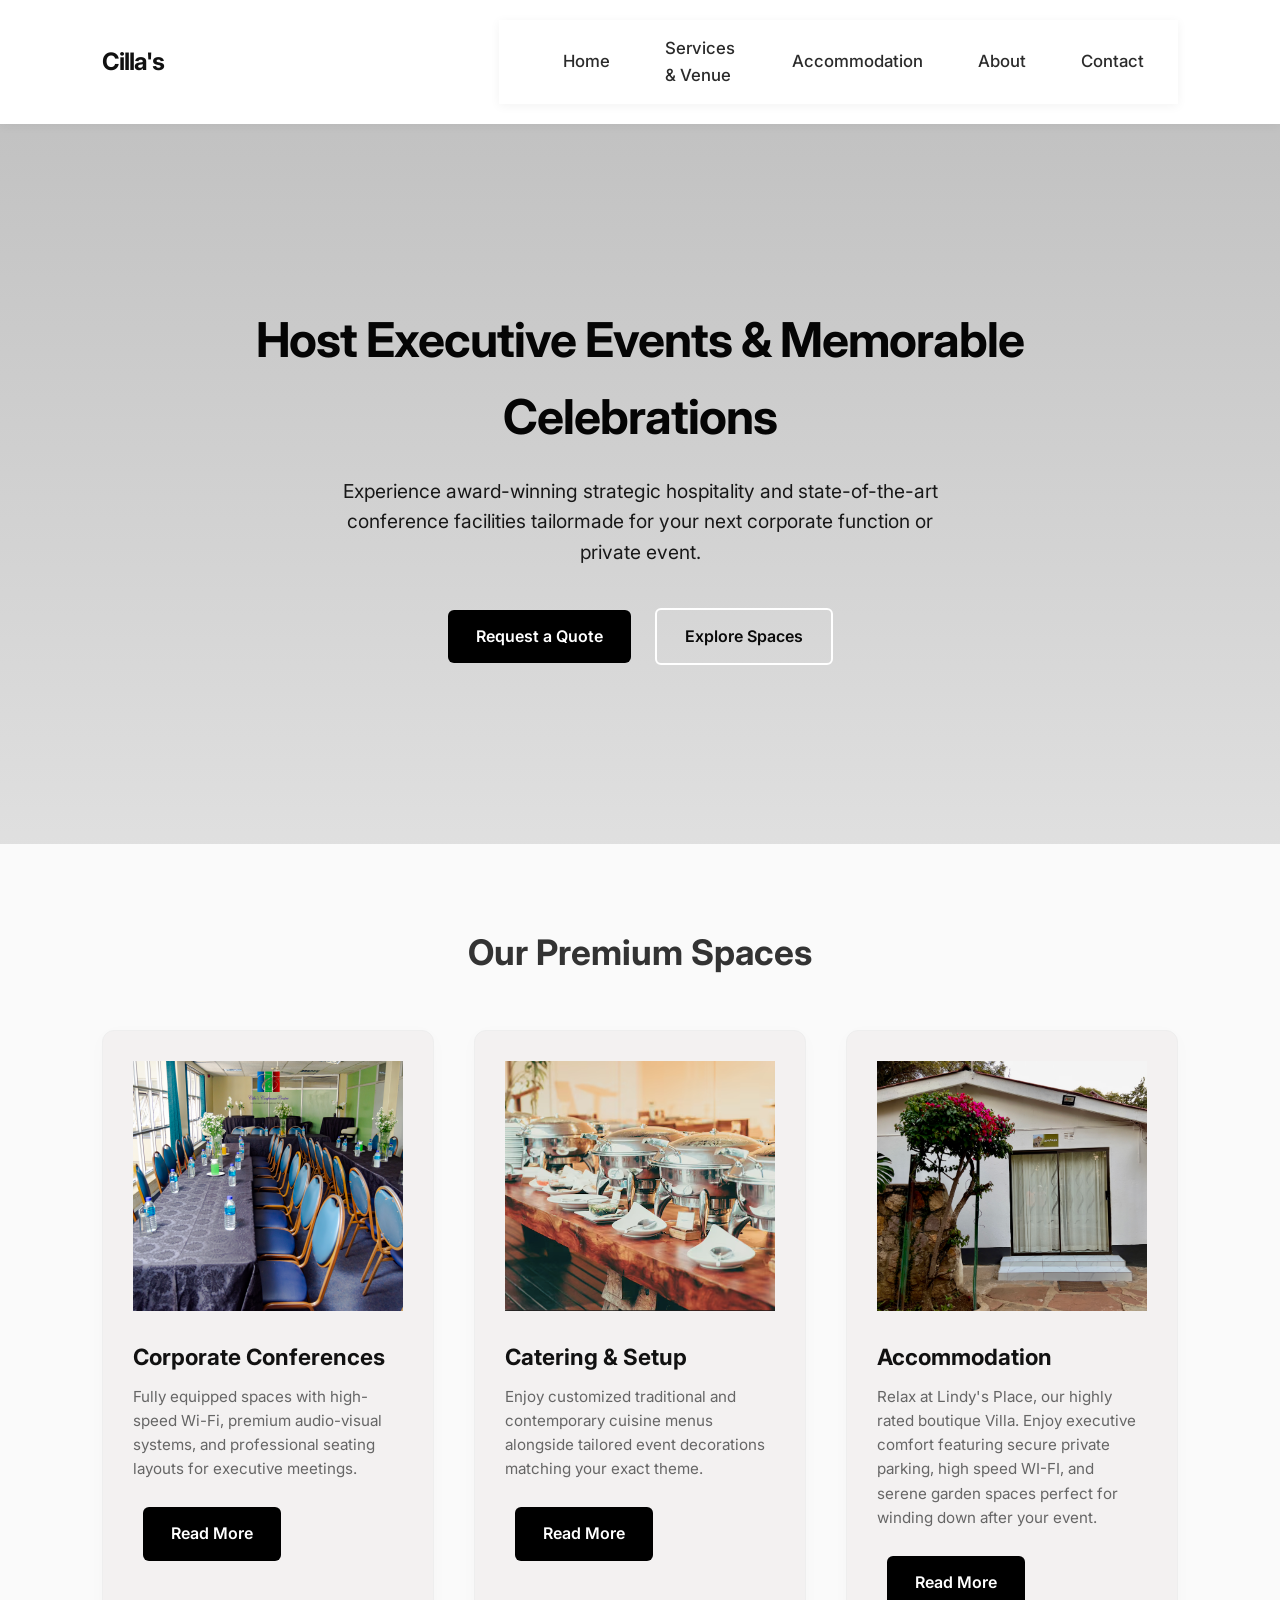
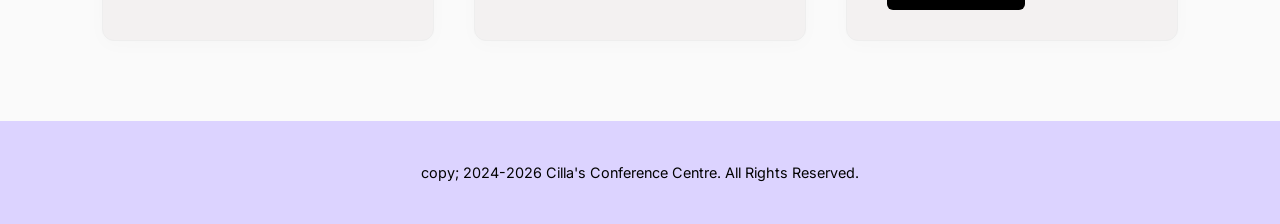
==== index.html @ 8ea03519 "First save of Cillas website" ====
<!DOCTYPE html>
<html lang="en">

<head>
    <meta charset="UTF-8">
    <meta name="viewport" content="width=device-width, initial-scale=1.0">
    <title>Cilla's Conference Centre | Premier Event Venue</title>
    <link rel="stylesheet" href="style.css">
    <link href="https://fonts.googleapis.com/css2?family=Inter:wght@300;400;600;700&display=swap" rel="stylesheet">
</head>

<body>

    <header>
        <div class="logo">
            <h2>Cilla's</h2>
        </div>
        <nav class="navbar">
            <div class="nav-container">

                <button class="nav-toggle" id="navToggle" aria-label="togglenavigation">
                    <i class="fa-solid fa-bars"></i>
                    Menu
                </button>

                <button class="nav-toggle" aria-label="toggle navigation" id="navToggle">
                    <i class="fa-solid fa-bars"></i>
                </button>

                <ul class="nav-links" id="navLinks">
                    <li><a href="index.html">Home</a></li>
                    <li><a href="Services.html">Services & Venue</a></li>
                    <li><a href="Lindysplace1.html">Accommodation</a></li>
                    <li><a href="About.html">About</a></li>
                    <li><a href="Contact us.html">Contact</a></li>
                </ul>

            </div>
        </nav>
    </header>

    <section id="home" class="hero">
        <div class="hero-content">
            <h1>Host Executive Events & Memorable Celebrations</h1>
            <p>Experience award-winning strategic hospitality and state-of-the-art conference facilities tailormade for
                your next corporate function or private event.</p>
            <div class="hero-buttons">
                <a href="Contact us.html" class="btn-primary">Request a Quote</a>
                <a href="Services.html" class="btn-secondary">Explore Spaces</a>
            </div>
        </div>
    </section>

    <section id="services" class="services-section">
        <h2>Our Premium Spaces</h2>
        <div class="services-grid">
            <div class="service-card">
                <img src="Images/conference-long-table.JPG" class="venue-image">
                <h3>Corporate Conferences</h3>
                <p>Fully equipped spaces with high-speed Wi-Fi, premium audio-visual systems, and professional seating
                    layouts for executive meetings.</p>
                <br>
                <a href="Services.html" class="btn-primary">Read More</a>
            </div>

            <div class="service-card">
                <img src="Images/catering.png" class="venue-image">
                <h3>Catering & Setup</h3>
                <p>Enjoy customized traditional and contemporary cuisine menus alongside tailored event decorations
                    matching your exact theme.</p>
                <br>
                <a href="Services.html" class="btn-primary">Read More</a>
            </div>
            <div class="service-card">
                <img src="Images/Air bnb Front building.png" class="venue-image">
                <h3>Accommodation</h3>
                <p>Relax at Lindy's Place, our highly rated boutique Villa. Enjoy executive comfort featuring secure
                    private parking,
                    high speed WI-FI, and serene garden spaces perfect for winding down after your event.</p>
                <br>
                <a href="Services.html" class="btn-primary">Read More</a>
            </div>
        </div>
    </section>

    <footer>
        <p>copy; 2024-2026 Cilla's Conference Centre. All Rights Reserved.</p>
    </footer>
    <script src="script.js" defer>
   
    </script>

</body>

</html>
---- style.css ----
/* Reset and Base Styles */
* {
    margin: 0;
    padding: 0;
    box-sizing: border-box;
}

body {
    font-family: 'Inter', sans-serif;
    color: #333;
    line-height: 1.6;
    background-color: #fafafa;
}

/* Navigation Header */
header {
    display: flex;
    justify-content: space-between;
    align-items: center;
    padding: 20px 8%;
    background-color: #ffffff;
    box-shadow: 0 2px 10px rgba(0,0,0,0.05);
    position: sticky;
    top: 0;
    z-index: 100;
}

header .logo h2 {
    font-weight: 700;
    color: #111;
    letter-spacing: -1px;
}

nav ul {
    display: flex;
    list-style: none;
    align-items: center;
}

nav ul li {
    margin-left: 30px;
}

nav ul li a {
    text-decoration: none;
    color: #555;
    font-weight: 500;
    transition: color 0.3s;
}

nav ul li a:hover {
    color: #000;
}

/* Navigation CTA Button */
.cta-btn-nav {
    background-color: #111;
    color: #fff !important;
    padding: 10px 20px;
    border-radius: 6px;
    font-weight: 600;
}


/* Hero Section */
.hero {
    height: 80vh;
    background: linear-gradient(rgba(109, 109, 109, 0.4), rgba(197, 197, 197, 0.5))  no-repeat center center/cover;
    display: flex;
    align-items: center;
    justify-content: center;
    text-align: center;
    color: #050505;
    padding: 0 20px;
}

.hero-content h1 {
    font-size: 3rem;
    font-weight: 700;
    margin-bottom: 20px;
    letter-spacing: -1px;
    max-width: 800px;
}

.hero-content p {
    font-size: 1.2rem;
    margin-bottom: 40px;
    max-width: 600px;
    margin-left: auto;
    margin-right: auto;
    opacity: 0.9;
}

/* Buttons */
.btn-primary, .btn-secondary {
    padding: 14px 28px;
    border-radius: 6px;
    text-decoration: none;
    font-weight: 600;
    margin: 0 10px;
    display: inline-block;
    transition: all 0.3s ease;
}

.btn-primary {
    background-color: #000000;
    color: #ffffff;
}

.btn-primary:hover {
    background-color: #6453a3;
}

.btn-secondary {
    border: 2px solid #ffffff;
    color: #0a0a0a;
}

.btn-secondary:hover {
    background-color: rgba(26, 136, 53, 0.384);
}



/* Services Section Grid */

/* conference centre images */
.venue-card-img{
    flex: 1;
    width: 50%;
    min-height: 100%;
    object-fit: cover;
    object-position: center;
}

/* Respnsive udjustment for mobile phones and small tables */
.venue-card-img {
    width: 75%;
    min-height: 200px;

}

.services-section {
    padding: 80px 8%;
    text-align: center;
}

.services-section h2 {
    font-size: 2.2rem;
    margin-bottom: 50px;
    font-weight: 700;
}

.services-grid {
    display: grid;
    grid-template-columns: repeat(auto-fit, minmax(300px, 1fr));
    gap: 40px;
}

.service-card {
    background: #f3f1f1;
    padding: 30px;
    border-radius: 12px;
    box-shadow: 0 4px 20px rgba(0,0,0,0.02);
    text-align: left;
    transition: transform 0.3s;
    border: 1px solid #eee;
}

.service-card:hover {
    transform: translateY(-8px);
}

.service-card h3 {
    font-size: 1.4rem;
    margin: 20px 0 10px 0;
    color: #111;
}

.service-card p {
    color: #666;
    font-size: 0.95rem;
}

.card-image.placeholder {
    height: 200px;
    background-color: #eaeaea;
    border-radius: 8px;
}




/* Footer */
footer {
    background-color: #dcd3ff;
    color: #020202;
    text-align: center;
    padding: 40px 20px;
    font-size: 0.9rem;
}

.footer-nav {
    align-items: center;

}









/* Services & Venues Page Specific Styles */

.page-title {
    background-color: #f1f3f5;
    text-align: center;
    padding: 60px 20px;
}

.page-title h1 {
    font-size: 2.5rem;
    color: #111;
    margin-bottom: 10px;
    font-weight: 700;
}

.page-title p {
    max-width: 700px;
    margin: 0 auto;
    color: #666;
    font-size: 1.1rem;
}

/* Detailed Venue Cards Layout */
.venue-showcase {
    padding: 60px 8%;
}

.container {
    max-width: 1200px;
    margin: 0 auto;
}

.venue-card-detailed {
    display: flex;
    background: #ffffff;
    border-radius: 12px;
    overflow: hidden;
    margin-bottom: 50px;
    border: 1px solid #eef0f2;
    box-shadow: 0 4px 15px rgba(0, 0, 0, 0.01);
}

/* This class flips the image and text alignment for visual rhythm */
.venue-card-detailed.reverse {
    flex-direction: row-reverse;
}

.venue-gallery-placeholder {
    flex: 1;
    min-height: 350px;
    background-color: #dfdfdf;
    display: flex;
    align-items: center;
    justify-content: center;
    color: #777;
    font-weight: 500;
    padding: 20px;
    text-align: center;
}

.venue-info {
    flex: 1;
    padding: 40px;
    display: flex;
    flex-direction: column;
    justify-content: center;
}

.venue-tag {
    display: inline-block;
    align-self: flex-start;
    background: #e9ecef;
    color: #495057;
    padding: 4px 12px;
    border-radius: 20px;
    font-size: 0.8rem;
    font-weight: 600;
    text-transform: uppercase;
    letter-spacing: 0.5px;
    margin-bottom: 15px;
}

.venue-info h2 {
    font-size: 1.8rem;
    color: #111;
    margin-bottom: 15px;
}

.venue-info p {
    color: #666;
    margin-bottom: 25px;
    font-size: 0.95rem;
}

/* Capacity Data Table Components */
.capacity-table {
    width: 100%;
    border-collapse: collapse;
    margin-bottom: 30px;
    text-align: left;
}

.capacity-table th, .capacity-table td {
    padding: 10px 12px;
    font-size: 0.9rem;
    border-bottom: 1px solid #eee;
}

.capacity-table th {
    background-color: #f8f9fa;
    color: #333;
    font-weight: 600;
}

.capacity-table td {
    color: #555;
}

/* Card Action Button */
.btn-card-action {
    display: inline-block;
    align-self: flex-start;
    background-color: #111;
    color: #fff;
    text-decoration: none;
    padding: 12px 24px;
    border-radius: 6px;
    font-weight: 600;
    font-size: 0.9rem;
    transition: background 0.3s;
}
.btn-card-action-catering {
    display: inline-block;
    align-self: flex-start;
    background-color: #14043b;
    color: #fff;
    text-decoration: none;
    padding: 12px 24px;
    border-radius: 6px;
    font-weight: 600;
    font-size: 0.9rem;
    transition: background 0.3s;
}

.btn-card-action-catering:hover {
    background-color: #000;
}

.btn-card-action:hover {
    background-color: #304bc4;
}

/* Active Nav Link Styling */
nav ul li a.active {
    color: #000;
    font-weight: 700;
}


/*Styling for real venue imags*/
.venue-image{
    flex: 1;
    min-height: 250px;
    width: 100%;
    object-fit: cover;
    object-position: center;
}
    @media (max-width: 768px) {
        .venue-image {
            width: 100%;
            min-height: 250px;
        }
    }

    /* ==========================================================================
   8. Catering Services Grid Styles
   ========================================================================== */

.catering-icon-box {
    margin-bottom: 20px;
    height: 6px;
    display: flex;
    align-items: center;
}

.catering-icon {
    width: 50px;
    height: 50px;
    object-fit: contain;
}

.catering-section {
    padding: 60px 8%;
    background-color: #f8f9fa; /* Soft background to separate sections */
}

.section-title {
    text-align: center;
    margin-bottom: 50px;
}

.section-title span {
    font-size: 0.8rem;
    text-transform: uppercase;
    font-weight: 700;
    color: #666;
    letter-spacing: 1px;
}

.section-title h2 {
    font-size: 2.2rem;
    color: #111;
    margin: 5px 0 15px 0;
    letter-spacing: -0.5px;
}

.section-title p {
    max-width: 600px;
    margin: 0 auto;
    color: #666;
}

.catering-grid {
    display: grid;
    grid-template-columns: repeat(auto-fit, minmax(280px, 1fr));
    gap: 30px;
}

.catering-card {
    background: #ffffff;
    padding: 40px 30px;
    border-radius: 12px;
    border: 1px solid #eee;
    box-shadow: 0 4px 15px rgba(0,0,0,0.01);
    transition: transform 0.3s ease;
}

.catering-card:hover {
    transform: translateY(-5px);
    box-shadow: 0 10px 25px rgba(0,0,0,0.04);
}

.catering-icon-box {
    font-size: 2.5rem;
    margin-bottom: 20px;
}

.catering-card h3 {
    font-size: 1.3rem;
    color: #111;
    margin-bottom: 12px;
}

.catering-card p {
    color: #666;
    font-size: 0.95rem;
    line-height: 1.6;
}

/* ==========================================================================
   9. Accommodation Section Layout (Lindy's Place)
   ========================================================================== */
.accommodation-section {
    padding: 100px 8%;
    background-color: #ffffff;
}

.accommodation-wrapper {
    display: flex;
    align-items: center;
    gap: 60px;
}

.accommodation-content {
    flex: 1;
}

.accommodation-content .section-subtitle {
    font-size: 0.8rem;
    font-weight: 700;
    text-transform: uppercase;
    color: #666;
    letter-spacing: 1px;
}

.accommodation-content h2 {
    font-size: 2.2rem;
    color: #111;
    margin: 10px 0 20px 0;
    letter-spacing: -0.5px;
}

.accommodation-content p {
    color: #555;
    margin-bottom: 20px;
}

.amenities-list {
    list-style: none;
    margin: 25px 0 35px 0;
}

.amenities-list li {
    font-size: 0.95rem;
    color: #444;
    margin-bottom: 10px;
    font-weight: 500;
}

.btn-primary-dark {
    display: inline-block;
    background-color: #111;
    color: #fff;
    text-decoration: none;
    padding: 14px 32px;
    border-radius: 6px;
    font-weight: 600;
    transition: background-color 0.2s ease;
}

.btn-primary-dark:hover {
    background-color: #333;
}

.accommodation-image-box {
    flex: 1;
    min-height: 450px;
    background-color: #dfdfdf;
    border-radius: 12px;
    display: flex;
    align-items: center;
    justify-content: center;
    color: #777;
    font-weight: 500;
    text-align: center;
    padding: 20px;
}

/* Responsive Overrides for Mobile Screens */
@media (max-width: 992px) {
    .accommodation-wrapper {
        flex-direction: column-reverse; /* Put image placeholder on top on tablet/mobile */
        gap: 40px;
    }
    
    .accommodation-image-box {
        width: 100%;
        min-height: 300px;
    }
}


/* ==========================================================================
   10. Director Profile Section Styles
   ========================================================================== */

/* Priscilla Mabhena profile image */
.director-profile-img {
    flex: 1;
    width: 50%;
    min-height: 400PX;
    object-fit: cover;
    object-position: centre top;
    border-radius: 12px;

}

.director-profile-img {
    width: 50%;
    min-height: 100px;

}

.director-profile {
    padding: 90px 8%;
    background-color: #ffffff;
}

.profile-wrapper {
    display: flex;
    align-items: center;
    gap: 60px;
}

.profile-image-box {
    flex: 1;
    min-height: 300px;
    background-color: #dfdfdf;
    border-radius: 12px;
    display: flex;
    align-items: center;
    justify-content: center;
    color: #777;
    font-weight: 500;
}

.profile-text {
    flex: 1.2;
}

.profile-subtitle {
    font-size: 0.8rem;
    font-weight: 700;
    text-transform: uppercase;
    color: #666;
    letter-spacing: 1px;
}

.profile-text h2 {
    font-size: 2.5rem;
    color: #111;
    margin: 5px 0 0px 0;
    letter-spacing: -0.5px;
}

.title-tag {
    font-size: 1.1rem;
    color: #888;
    font-weight: 600;
    margin-bottom: 25px;
}

.profile-text p {
    color: #555;
    margin-bottom: 20px;
    font-size: 1rem;
    line-height: 1.7;
}

.quote-box {
    margin-top: 30px;
    padding-left: 20px;
    border-left: 4px solid #111;
}

.quote-box blockquote {
    font-style: italic;
    font-size: 1.1rem;
    color: #333;
    font-weight: 500;
}

/* ==========================================================================
   11. Awards & Achievements Timeline Component
   ========================================================================== */
.awards-section {
    padding: 90px 8%;
    background-color: #f8f9fa;
    border-top: 1px solid #eee;
}

.awards-timeline {
    max-width: 800px;
    margin: 0 auto;
    display: flex;
    flex-direction: column;
    gap: 30px;
}

.award-item {
    display: flex;
    background: #ffffff;
    padding: 30px;
    border-radius: 12px;
    border: 1px solid #eef0f2;
    box-shadow: 0 4px 15px rgba(0,0,0,0.01);
    transition: transform 0.3s ease;
}

.award-item:hover {
    transform: translateX(5px);
    box-shadow: 0 6px 20px rgba(0,0,0,0.03);
}

.award-year {
    font-size: 1.6rem;
    font-weight: 700;
    color: #111;
    min-width: 100px;
    border-right: 2px solid #eee;
    margin-right: 30px;
    display: flex;
    align-items: center;
}

.award-details h3 {
    font-size: 1.3rem;
    color: #111;
    margin-bottom: 4px;
}

.award-issuer {
    font-size: 0.85rem;
    color: #888;
    font-weight: 700;
    text-transform: uppercase;
    letter-spacing: 0.5px;
    margin-bottom: 12px;
}

.award-details p {
    color: #666;
    font-size: 0.95rem;
    line-height: 1.6;
}

/* Responsive Design for Tablet & Mobile Layouts */
@media (max-width: 992px) {
    .profile-wrapper {
        flex-direction: column;
        gap: 40px;
    }
    
    .profile-image-box {
        width: 100%;
        min-height: 350px;
    }
    
    .award-item {
        flex-direction: column;
        gap: 15px;
    }
    
    .award-year {
        border-right: none;
        border-bottom: 2px solid #eee;
        padding-bottom: 5px;
        display: inline-block;
        min-width: auto;
    }
}


/* ==========================================================================
   12. Booking Page Split Layout & Form Fields
   ========================================================================== */
.booking-section {
    padding: 60px 8%;
    background-color: #f8f9fa;
    min-height: calc(100vh - 180px);
    display: flex;
    align-items: center;
}

.booking-container {
    max-width: 1100px;
    margin: 0 auto;
    display: flex;
    background: #ffffff;
    border-radius: 16px;
    overflow: hidden;
    box-shadow: 0 10px 30px rgba(0, 0, 0, 0.03);
    border: 1px solid #eee;
}

/* Sidebar Info Panel styling */
.booking-info-sidebar {
    flex: 1;
    background-color: #111;
    color: #fff;
    padding: 50px;
    display: flex;
    flex-direction: column;
    justify-content: space-between;
}

.booking-info-sidebar h2 {
    font-size: 2rem;
    font-weight: 700;
    letter-spacing: -0.5px;
    margin-bottom: 20px;
}

.booking-info-sidebar p {
    color: #ccc;
    font-size: 0.95rem;
    line-height: 1.6;
}

.contact-quick-details {
    margin: 40px 0;
}

.info-item {
    display: flex;
    align-items: center;
    gap: 15px;
    margin-bottom: 20px;
}

.info-item .icon {
    font-size: 1.3rem;
}

.info-item p {
    color: #fff;
    font-weight: 500;
}

.booking-note {
    background-color: #222;
    padding: 20px;
    border-radius: 8px;
    border-left: 3px solid #666;
}

.booking-note p {
    font-size: 0.85rem;
    color: #aaa;
}

/* Form Entry Box fields styling */
.booking-form-box {
    flex: 1.6;
    padding: 50px;
}

.form-row {
    display: flex;
    gap: 20px;
}

.form-group {
    flex: 1;
    display: flex;
    flex-direction: column;
    margin-bottom: 20px;
}

.form-group label {
    font-size: 0.85rem;
    font-weight: 600;
    color: #444;
    margin-bottom: 8px;
}

.form-group input,
.form-group select,
.form-group textarea {
    font-family: 'Inter', sans-serif;
    padding: 12px;
    border: 1px solid #ddd;
    border-radius: 6px;
    font-size: 0.95rem;
    color: #333;
    background-color: #fff;
    transition: all 0.2s ease;
}

/* Visual interaction focus highlights */
.form-group input:focus,
.form-group select:focus,
.form-group textarea:focus {
    outline: none;
    border-color: #111;
    box-shadow: 0 0 0 3px rgba(0,0,0,0.03);
}

.checkbox-group {
    display: flex;
    gap: 25px;
    margin-top: 5px;
}

.checkbox-label {
    display: flex;
    align-items: center;
    gap: 8px;
    font-size: 0.9rem;
    color: #555;
    cursor: pointer;
    font-weight: 500;
}

.checkbox-label input {
    cursor: pointer;
    accent-color: #111; /* Gives checkboxes a clean dark profile tone */
}

/* Submit Execution Button Control */
.btn-submit-booking {
    width: 100%;
    background-color: #111;
    color: #fff;
    border: none;
    padding: 15px;
    font-size: 1rem;
    font-weight: 600;
    border-radius: 6px;
    cursor: pointer;
    transition: background-color 0.2s ease;
    margin-top: 10px;
}

.btn-submit-booking:hover {
    background-color: #333;
}

/* Responsive Media Overrides for Form Grid */
@media (max-width: 992px) {
    .booking-container {
        flex-direction: column;
    }
    .booking-info-sidebar {
        padding: 40px;
    }
    .booking-form-box {
        padding: 40px;
    }
}

@media (max-width: 600px) {
    .form-row {
        flex-direction: column;
        gap: 0;
    }
    .checkbox-group {
        flex-direction: column;
        gap: 10px;
    }
}




/* ==========================================================================
   MOBILE RESPONSIVE NAVBAR STYLES
   ========================================================================== */
.navbar {
  background-color: #ffffff;
  box-shadow: 0 2px 10px rgba(0, 0, 0, 0.05);
  position: sticky;
  top: 0;
  z-index: 1000;
  padding: 15px 0;
}

.nav-container {
  display: flex;
  justify-content: space-between;
  align-items: center;
  width: 90%;
  max-width: 1200px;
  margin: 0 auto;
}

.nav-logo {
  display: flex;
  align-items: center;
  gap: 10px;
  text-decoration: none;
  color: #ffffff;
  font-weight: 700;
  font-size: 1.4rem;
}

/* Menu Links (Desktop Default) */
.nav-links {
  list-style: none;
  display: flex;
  gap: 25px;
  margin: 0;
  padding: 0;
  transition: max-height 0.3s ease-in-out;
}

.nav-links a {
  text-decoration: none;
  color: #2b2b2b;
  font-weight: 500;
  font-size: 1.05rem;
  transition: color 0.2s ease;
}

.nav-links a:hover {
  color: #4a7c59;
}

/* Toggle Button (Hidden on Desktop) */
.nav-toggle {
  display: none;
  background: none;
  border: none;
  color: #2d5a27;
  font-size: 1.6rem;
  cursor: pointer;
  padding: 5px;
}

/* ==========================================================================
   THE RESPONSIVE MEDIA QUERY (For Mobile Screens)
   ========================================================================== */
@media (max-width: 768px) {
  .nav-toggle {
    display: block; /* Show the hamburger icon on mobile */
  }

  .nav-links {
    display: none; /* Hide the links by default on small screens */
    flex-direction: column; /* Stack links vertically */
    width: 100%;
    position: absolute;
    top: 100%; /* Sits perfectly right beneath the navbar */
    left: 0;
    background-color: #ffffff;
    padding: 20px 0;
    box-shadow: 0 4px 10px rgba(0, 0, 0, 0.05);
    text-align: center;
    gap: 15px;
  }

  /* This active class will be triggered via JavaScript when clicked */
  .nav-links.active {
    display: flex;
  }
}
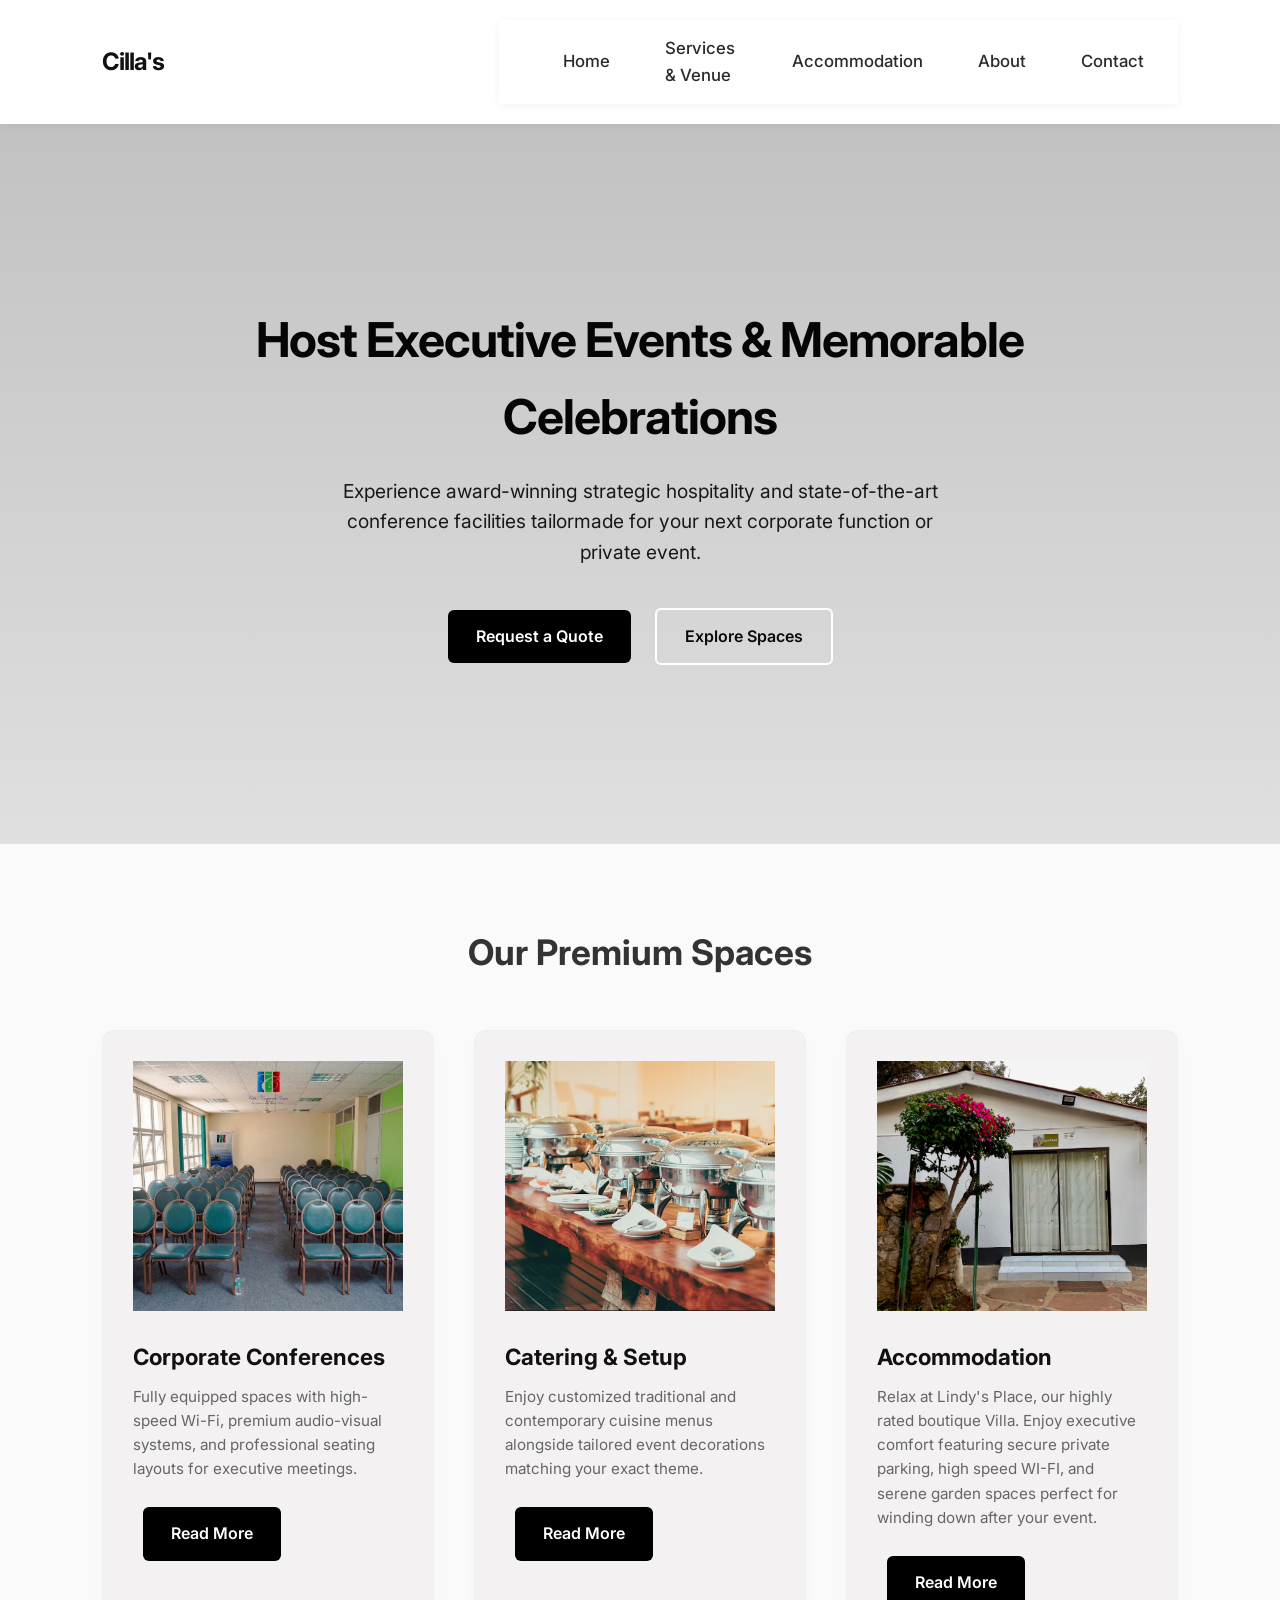
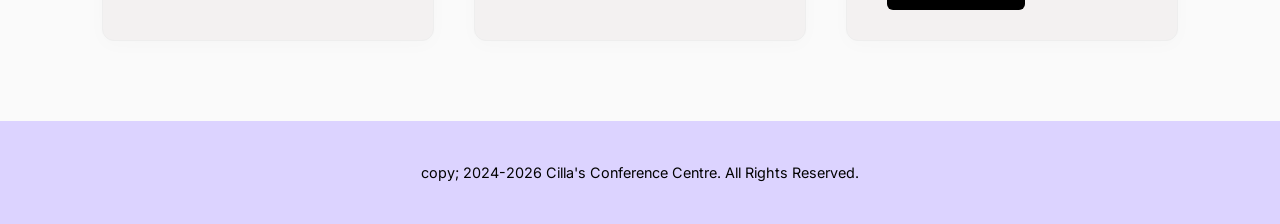
==== commit 1be8b366: "compressed all images to load faster" ====
--- a/index.html
+++ b/index.html
@@ -55,7 +55,7 @@
         <h2>Our Premium Spaces</h2>
         <div class="services-grid">
             <div class="service-card">
-                <img src="Images/conference-long-table.JPG" class="venue-image">
+                <img src="Images/Second-floor-cinema.jpg" class="venue-image">
                 <h3>Corporate Conferences</h3>
                 <p>Fully equipped spaces with high-speed Wi-Fi, premium audio-visual systems, and professional seating
                     layouts for executive meetings.</p>
@@ -72,7 +72,7 @@
                 <a href="Services.html" class="btn-primary">Read More</a>
             </div>
             <div class="service-card">
-                <img src="Images/Air bnb Front building.png" class="venue-image">
+                <img src="Images/Air bnb Front building.jpg" class="venue-image">
                 <h3>Accommodation</h3>
                 <p>Relax at Lindy's Place, our highly rated boutique Villa. Enjoy executive comfort featuring secure
                     private parking,
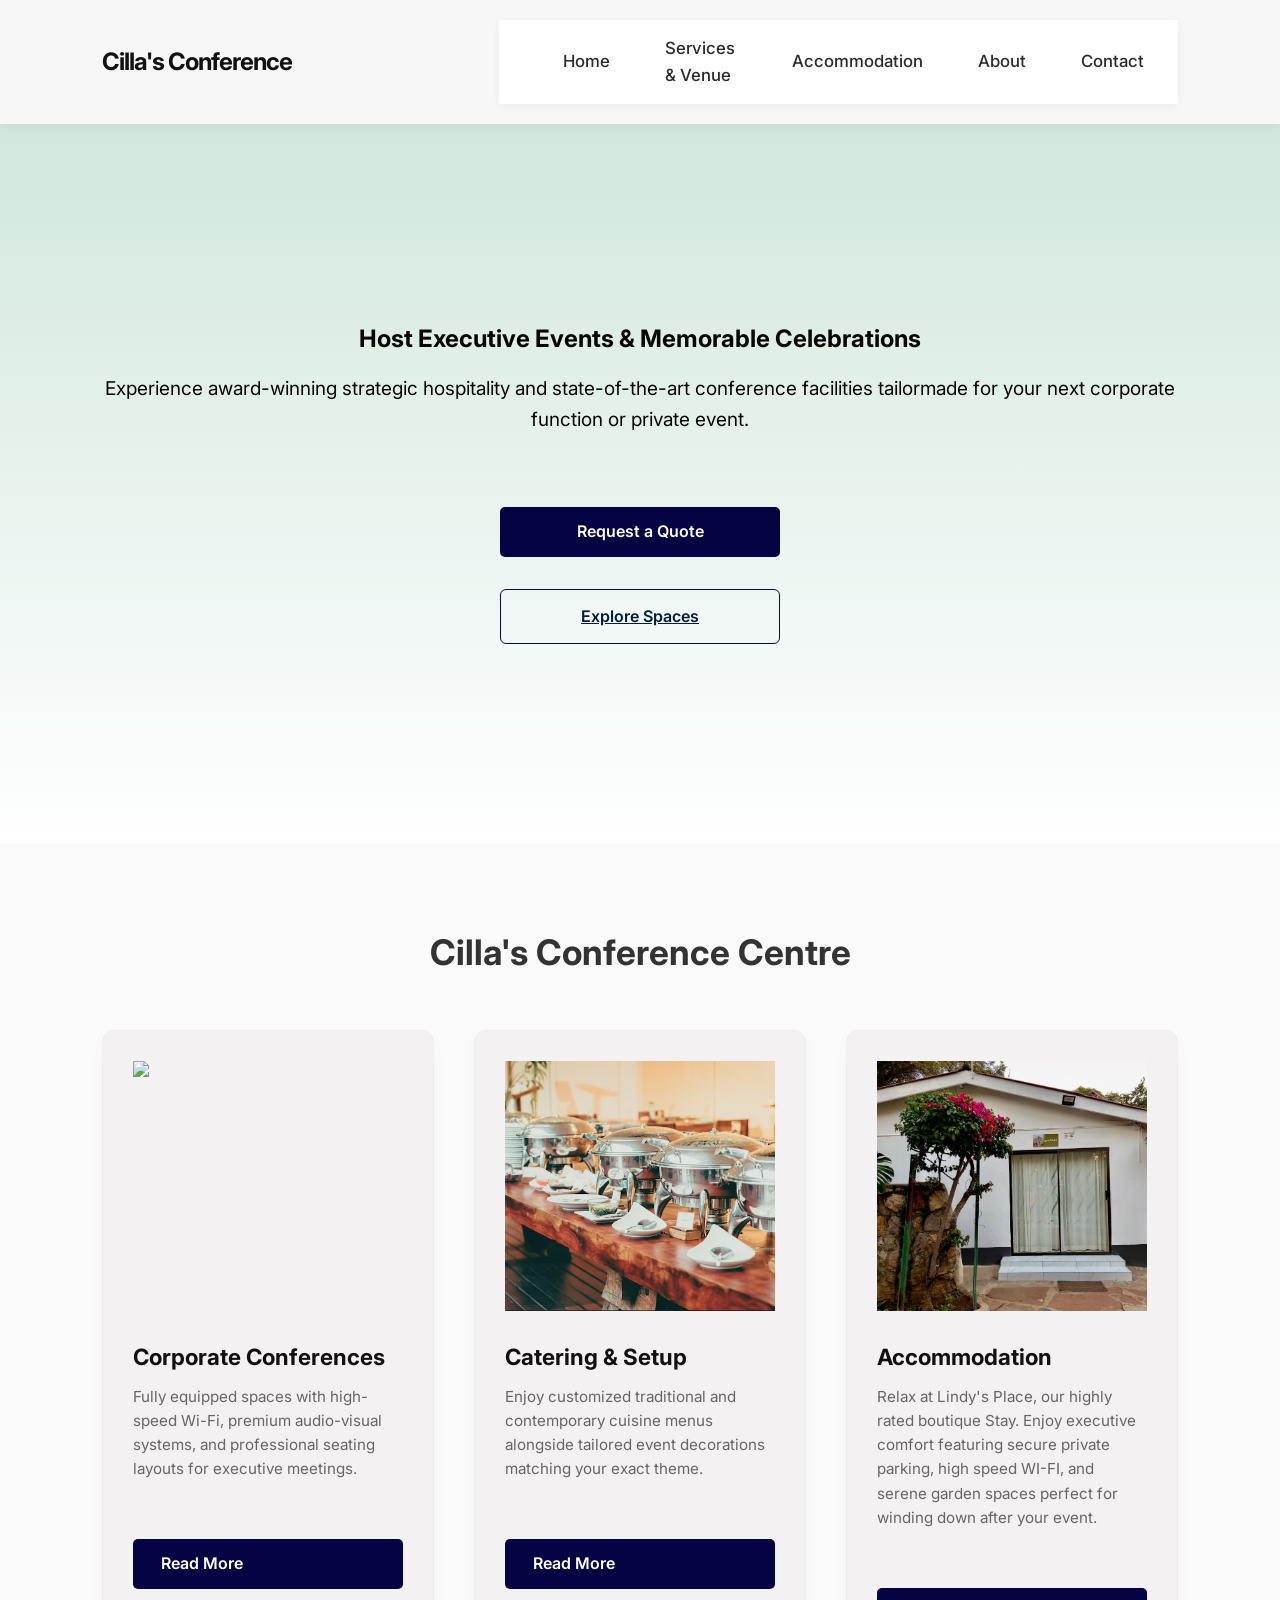
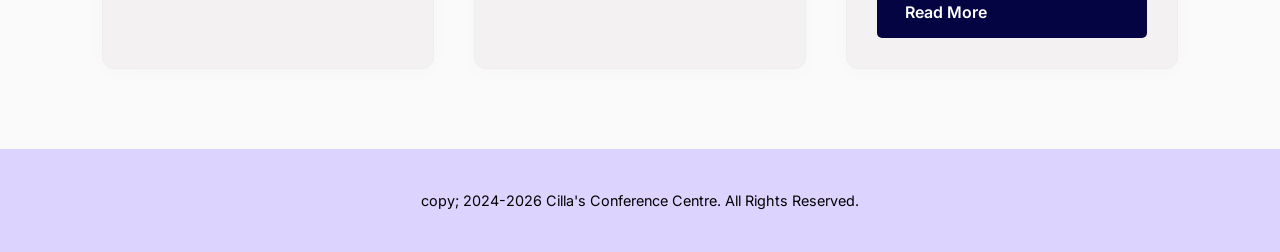
==== commit 5638e258: "added reviews updated" ====
--- a/index.html
+++ b/index.html
@@ -13,7 +13,7 @@
 
     <header>
         <div class="logo">
-            <h2>Cilla's</h2>
+            <h2>Cilla's Conference</h2>
         </div>
         <nav class="navbar">
             <div class="nav-container">
@@ -52,10 +52,10 @@
     </section>
 
     <section id="services" class="services-section">
-        <h2>Our Premium Spaces</h2>
+        <h2>Cilla's Conference Centre</h2>
         <div class="services-grid">
             <div class="service-card">
-                <img src="Images/Second-floor-cinema.jpg" class="venue-image">
+                <img src="Images/CLose-up-table copy.jpg" class="venue-image">
                 <h3>Corporate Conferences</h3>
                 <p>Fully equipped spaces with high-speed Wi-Fi, premium audio-visual systems, and professional seating
                     layouts for executive meetings.</p>
@@ -74,7 +74,7 @@
             <div class="service-card">
                 <img src="Images/Air bnb Front building.jpg" class="venue-image">
                 <h3>Accommodation</h3>
-                <p>Relax at Lindy's Place, our highly rated boutique Villa. Enjoy executive comfort featuring secure
+                <p>Relax at Lindy's Place, our highly rated boutique Stay. Enjoy executive comfort featuring secure
                     private parking,
                     high speed WI-FI, and serene garden spaces perfect for winding down after your event.</p>
                 <br>
--- a/style.css
+++ b/style.css
@@ -18,8 +18,8 @@
     justify-content: space-between;
     align-items: center;
     padding: 20px 8%;
-    background-color: #ffffff;
-    box-shadow: 0 2px 10px rgba(0,0,0,0.05);
+    background-color: #f7f7f7;
+    box-shadow: 0 2px 10px rgba(0, 0, 0, 0.05);
     position: sticky;
     top: 0;
     z-index: 100;
@@ -29,6 +29,7 @@
     font-weight: 700;
     color: #111;
     letter-spacing: -1px;
+
 }
 
 nav ul {
@@ -62,10 +63,10 @@
 }
 
 
-/* Hero Section */
+/* Hero Section home page*/
 .hero {
     height: 80vh;
-    background: linear-gradient(rgba(109, 109, 109, 0.4), rgba(197, 197, 197, 0.5))  no-repeat center center/cover;
+    background: linear-gradient(180deg, #d1e7dd 0%, #ffffff 100%);
     display: flex;
     align-items: center;
     justify-content: center;
@@ -75,49 +76,59 @@
 }
 
 .hero-content h1 {
-    font-size: 3rem;
-    font-weight: 700;
+    line-height: 1.3;
     margin-bottom: 20px;
-    letter-spacing: -1px;
-    max-width: 800px;
+    letter-spacing: -0.5;
 }
 
 .hero-content p {
-    font-size: 1.2rem;
-    margin-bottom: 40px;
-    max-width: 600px;
-    margin-left: auto;
-    margin-right: auto;
-    opacity: 0.9;
+  font-size: 19px;
+  line-height: 1.6;
+  max-width: 90%;
+  margin: 0 auto 40px auto;
+
 }
 
 /* Buttons */
-.btn-primary, .btn-secondary {
-    padding: 14px 28px;
+.btn-primary,
+.btn-secondary {
+    margin: 32px auto 0 auto;
+    display: flex;
+    flex-direction: column;
+    gap: 16px;
+    width: 100%;
+    max-width: 280px;
+}
+
+/* request a quote button */
+.btn-primary {
+  background-color:  #0c2340;
+  color: #FFFFFF;
+  padding: 14px;
+  border: none;
+  border-radius: 6px;
+  font-weight: 600;
+  font-size: 16px;
+  transition: background 0.3s ease;
+}
+
+.btn-primary:hover {
+    background-color: #432b97;
+}
+
+.btn-secondary {
+    background-color: transparent;
+    color: #041c3a;
+    padding: 14px 24px;
+    border: 1.5px solid #070d46;
     border-radius: 6px;
-    text-decoration: none;
     font-weight: 600;
-    margin: 0 10px;
-    display: inline-block;
-    transition: all 0.3s ease;
-}
-
-.btn-primary {
-    background-color: #000000;
-    color: #ffffff;
-}
-
-.btn-primary:hover {
-    background-color: #6453a3;
-}
-
-.btn-secondary {
-    border: 2px solid #ffffff;
-    color: #0a0a0a;
+    font-size: 16px;
+
 }
 
 .btn-secondary:hover {
-    background-color: rgba(26, 136, 53, 0.384);
+    background-color: rgba(85, 155, 102, 0.692);
 }
 
 
@@ -125,12 +136,14 @@
 /* Services Section Grid */
 
 /* conference centre images */
-.venue-card-img{
-    flex: 1;
-    width: 50%;
-    min-height: 100%;
-    object-fit: cover;
-    object-position: center;
+.venue-card-img {
+    display: block;
+    width: 80%;
+    max-width: 400px;
+    height: auto;
+    margin: 20px auto;
+
+
 }
 
 /* Respnsive udjustment for mobile phones and small tables */
@@ -161,7 +174,7 @@
     background: #f3f1f1;
     padding: 30px;
     border-radius: 12px;
-    box-shadow: 0 4px 20px rgba(0,0,0,0.02);
+    box-shadow: 0 4px 20px rgba(0, 0, 0, 0.02);
     text-align: left;
     transition: transform 0.3s;
     border: 1px solid #eee;
@@ -208,11 +221,6 @@
 
 
 
-
-
-
-
-
 /* Services & Venues Page Specific Styles */
 
 .page-title {
@@ -222,10 +230,10 @@
 }
 
 .page-title h1 {
-    font-size: 2.5rem;
-    color: #111;
-    margin-bottom: 10px;
-    font-weight: 700;
+    line-height: 1.3;
+    margin-bottom: 20px;
+    letter-spacing: -0.5;
+
 }
 
 .page-title p {
@@ -242,6 +250,7 @@
 
 .container {
     max-width: 1200px;
+    max-height: fit-content;
     margin: 0 auto;
 }
 
@@ -315,7 +324,8 @@
     text-align: left;
 }
 
-.capacity-table th, .capacity-table td {
+.capacity-table th,
+.capacity-table td {
     padding: 10px 12px;
     font-size: 0.9rem;
     border-bottom: 1px solid #eee;
@@ -344,6 +354,7 @@
     font-size: 0.9rem;
     transition: background 0.3s;
 }
+
 .btn-card-action-catering {
     display: inline-block;
     align-self: flex-start;
@@ -373,21 +384,22 @@
 
 
 /*Styling for real venue imags*/
-.venue-image{
+.venue-image {
     flex: 1;
     min-height: 250px;
     width: 100%;
     object-fit: cover;
     object-position: center;
 }
-    @media (max-width: 768px) {
-        .venue-image {
-            width: 100%;
-            min-height: 250px;
-        }
-    }
-
-    /* ==========================================================================
+
+@media (max-width: 768px) {
+    .venue-image {
+        width: 100%;
+        min-height: 250px;
+    }
+}
+
+/* ==========================================================================
    8. Catering Services Grid Styles
    ========================================================================== */
 
@@ -406,7 +418,8 @@
 
 .catering-section {
     padding: 60px 8%;
-    background-color: #f8f9fa; /* Soft background to separate sections */
+    background-color: #f8f9fa;
+    /* Soft background to separate sections */
 }
 
 .section-title {
@@ -446,13 +459,13 @@
     padding: 40px 30px;
     border-radius: 12px;
     border: 1px solid #eee;
-    box-shadow: 0 4px 15px rgba(0,0,0,0.01);
+    box-shadow: 0 4px 15px rgba(0, 0, 0, 0.01);
     transition: transform 0.3s ease;
 }
 
 .catering-card:hover {
     transform: translateY(-5px);
-    box-shadow: 0 10px 25px rgba(0,0,0,0.04);
+    box-shadow: 0 10px 25px rgba(0, 0, 0, 0.04);
 }
 
 .catering-icon-box {
@@ -538,6 +551,10 @@
 }
 
 .accommodation-image-box {
+    background-image: url('Images/Air bnb Front building.jpg');
+    background-size: cover;
+    background-position: center;
+    background-repeat: no-repeat;
     flex: 1;
     min-height: 450px;
     background-color: #dfdfdf;
@@ -554,10 +571,11 @@
 /* Responsive Overrides for Mobile Screens */
 @media (max-width: 992px) {
     .accommodation-wrapper {
-        flex-direction: column-reverse; /* Put image placeholder on top on tablet/mobile */
+        flex-direction: column-reverse;
+        /* Put image placeholder on top on tablet/mobile */
         gap: 40px;
     }
-    
+
     .accommodation-image-box {
         width: 100%;
         min-height: 300px;
@@ -571,12 +589,9 @@
 
 /* Priscilla Mabhena profile image */
 .director-profile-img {
-    flex: 1;
-    width: 50%;
-    min-height: 400PX;
-    object-fit: cover;
-    object-position: centre top;
-    border-radius: 12px;
+    margin-top: 20px;
+    border-radius: 8px;
+
 
 }
 
@@ -678,13 +693,13 @@
     padding: 30px;
     border-radius: 12px;
     border: 1px solid #eef0f2;
-    box-shadow: 0 4px 15px rgba(0,0,0,0.01);
+    box-shadow: 0 4px 15px rgba(0, 0, 0, 0.01);
     transition: transform 0.3s ease;
 }
 
 .award-item:hover {
     transform: translateX(5px);
-    box-shadow: 0 6px 20px rgba(0,0,0,0.03);
+    box-shadow: 0 6px 20px rgba(0, 0, 0, 0.03);
 }
 
 .award-year {
@@ -725,17 +740,17 @@
         flex-direction: column;
         gap: 40px;
     }
-    
+
     .profile-image-box {
         width: 100%;
         min-height: 350px;
     }
-    
+
     .award-item {
         flex-direction: column;
         gap: 15px;
     }
-    
+
     .award-year {
         border-right: none;
         border-bottom: 2px solid #eee;
@@ -868,7 +883,7 @@
 .form-group textarea:focus {
     outline: none;
     border-color: #111;
-    box-shadow: 0 0 0 3px rgba(0,0,0,0.03);
+    box-shadow: 0 0 0 3px rgba(0, 0, 0, 0.03);
 }
 
 .checkbox-group {
@@ -889,7 +904,8 @@
 
 .checkbox-label input {
     cursor: pointer;
-    accent-color: #111; /* Gives checkboxes a clean dark profile tone */
+    accent-color: #111;
+    /* Gives checkboxes a clean dark profile tone */
 }
 
 /* Submit Execution Button Control */
@@ -916,9 +932,11 @@
     .booking-container {
         flex-direction: column;
     }
+
     .booking-info-sidebar {
         padding: 40px;
     }
+
     .booking-form-box {
         padding: 40px;
     }
@@ -929,6 +947,7 @@
         flex-direction: column;
         gap: 0;
     }
+
     .checkbox-group {
         flex-direction: column;
         gap: 10px;
@@ -942,92 +961,387 @@
    MOBILE RESPONSIVE NAVBAR STYLES
    ========================================================================== */
 .navbar {
-  background-color: #ffffff;
-  box-shadow: 0 2px 10px rgba(0, 0, 0, 0.05);
-  position: sticky;
-  top: 0;
-  z-index: 1000;
-  padding: 15px 0;
+    background-color: #ffffff;
+    box-shadow: 0 2px 10px rgba(0, 0, 0, 0.05);
+    position: sticky;
+    top: 0;
+    z-index: 1000;
+    padding: 15px 0;
 }
 
 .nav-container {
-  display: flex;
-  justify-content: space-between;
-  align-items: center;
-  width: 90%;
-  max-width: 1200px;
-  margin: 0 auto;
+    display: flex;
+    justify-content: space-between;
+    align-items: center;
+    width: 90%;
+    max-width: 1200px;
+    margin: 0 auto;
 }
 
 .nav-logo {
-  display: flex;
-  align-items: center;
-  gap: 10px;
-  text-decoration: none;
-  color: #ffffff;
-  font-weight: 700;
-  font-size: 1.4rem;
+    display: flex;
+    align-items: center;
+    gap: 10px;
+    text-decoration: none;
+    color: #ffffff;
+    font-weight: 700;
+    font-size: 1.4rem;
 }
 
 /* Menu Links (Desktop Default) */
 .nav-links {
-  list-style: none;
-  display: flex;
-  gap: 25px;
-  margin: 0;
-  padding: 0;
-  transition: max-height 0.3s ease-in-out;
+    list-style: none;
+    display: flex;
+    gap: 25px;
+    margin: 0;
+    padding: 0;
+    transition: max-height 0.3s ease-in-out;
 }
 
 .nav-links a {
-  text-decoration: none;
-  color: #2b2b2b;
-  font-weight: 500;
-  font-size: 1.05rem;
-  transition: color 0.2s ease;
+    text-decoration: none;
+    color: #2b2b2b;
+    font-weight: 500;
+    font-size: 1.05rem;
+    transition: color 0.2s ease;
 }
 
 .nav-links a:hover {
-  color: #4a7c59;
+    color: #4a7c59;
 }
 
 /* Toggle Button (Hidden on Desktop) */
 .nav-toggle {
-  display: none;
-  background: none;
-  border: none;
-  color: #2d5a27;
-  font-size: 1.6rem;
-  cursor: pointer;
-  padding: 5px;
+    display: none;
+    background: none;
+    border: none;
+    color: #2d5a27;
+    font-size: 1.6rem;
+    cursor: pointer;
+    padding: 5px;
 }
 
 /* ==========================================================================
    THE RESPONSIVE MEDIA QUERY (For Mobile Screens)
    ========================================================================== */
 @media (max-width: 768px) {
-  .nav-toggle {
-    display: block; /* Show the hamburger icon on mobile */
-  }
-
-  .nav-links {
-    display: none; /* Hide the links by default on small screens */
-    flex-direction: column; /* Stack links vertically */
+    .nav-toggle {
+        display: block;
+        /* Show the hamburger icon on mobile */
+    }
+
+    .nav-links {
+        display: none;
+        /* Hide the links by default on small screens */
+        flex-direction: column;
+        /* Stack links vertically */
+        width: 100%;
+        position: absolute;
+        top: 100%;
+        /* Sits perfectly right beneath the navbar */
+        background-color: #dddcdcad;
+        padding: 20px 20px;
+        box-shadow: 0 4px 10px rgba(0, 0, 0, 0.05);
+        text-align: left;
+        color: #333333;
+        font-size: 16px;
+        font-weight: 500;
+        text-decoration: none;
+        gap: 15px;
+    }
+
+    /* This active class will be triggered via JavaScript when clicked */
+    .nav-links.active {
+        display: flex;
+    }
+}
+
+
+/* ==========================================================================
+   PHILANTHROPY & COMMUNITY SECTION STYLES
+   ========================================================================== */
+.philanthropy-section {
+    border-top: 1px solid #eef2ed;
+}
+
+.section-subtitle {
+    text-align: center;
+    max-width: 700px;
+    margin: 0 auto 40px auto;
+    color: #666;
+    font-size: 1.05rem;
+    line-height: 1.6;
+}
+
+/* 3-Column Grid for Philanthropy Cards */
+.philanthropy-grid {
+    display: grid;
+    grid-template-columns: repeat(auto-fit, minmax(280px, 1fr));
+    gap: 25px;
+    margin-top: 20px;
+}
+
+/* Individual Card Styling */
+.philanthropy-card {
+    background: #ffffff;
+    padding: 35px 25px;
+    border-radius: 8px;
+    text-align: center;
+    box-shadow: 0 4px 15px rgba(0, 0, 0, 0.02);
+    border: 1px solid #eef2ed;
+    transition: all 0.3s ease-in-out;
+}
+
+/* Subtle border color accent on hover */
+.philanthropy-card:hover {
+    transform: translateY(-4px);
+    box-shadow: 0 8px 25px rgba(45, 90, 39, 0.06);
+    border-color: #2d5a27;
+    /* Matches your rich venue green */
+}
+
+/* Icon Design */
+.philo-icon {
+    width: 60px;
+    height: 60px;
+    background-color: #e8ede7;
+    /* Soft green tint */
+    color: #2d5a27;
+    display: flex;
+    align-items: center;
+    justify-content: center;
+    border-radius: 50%;
+    margin: 0 auto 20px auto;
+    font-size: 1.5rem;
+    transition: all 0.3s ease;
+}
+
+.philanthropy-card:hover .philo-icon {
+    background-color: #2d5a27;
+    color: #ffffff;
+}
+
+.philanthropy-card h3 {
+    font-size: 1.25rem;
+    color: #333;
+    margin-bottom: 12px;
+    font-weight: 600;
+}
+
+.philanthropy-card p {
+    color: #666;
+    font-size: 0.95rem;
+    line-height: 1.6;
+    margin: 0;
+}
+
+/* Responsive adjust for phones */
+@media (max-width: 768px) {
+    .philanthropy-grid {
+        grid-template-columns: 1fr;
+        /* Stacks cards perfectly vertically */
+    }
+
+    .philanthropy-card {
+        padding: 25px 20px;
+    }
+}
+
+
+
+/* Lightbox Background Overlay */
+.lightbox-modal {
+    display: none;
+    position: fixed;
+    z-index: 1000;
+    left: 0;
+    top: 0;
     width: 100%;
+    height: 100%;
+    background-color: rgba(0, 0, 0, 0.85);
+    backdrop-filter: blur(5px);
+    justify-content: center;
+    align-items: center;
+}
+
+/* The Image Itself */
+.lightbox-content {
+    max-width: 80%;
+    max-height: 80vh;
+    border-radius: 4px;
+    box-shadow: 0px 4px 20px rgba(0, 0, 0, 0.5);
+}
+
+/* Close Button */
+.lightbox-close {
     position: absolute;
-    top: 100%; /* Sits perfectly right beneath the navbar */
-    left: 0;
-    background-color: #ffffff;
-    padding: 20px 0;
-    box-shadow: 0 4px 10px rgba(0, 0, 0, 0.05);
+    top: 30px;
+    right: 40px;
+    color: #fff;
+    font-size: 40px;
+    cursor: pointer;
+}
+
+
+/* Custom Typography & Resets (adjust to fit your current site theme) */
+.philanthropy-section {
+    padding: 60px 20px;
+    background-color: #fcfcfc;
+    font-family: 'Segoe UI', Tahoma, Geneva, Verdana, sans-serif;
+    color: #333333;
+}
+
+.philanthropy-section .container {
+    max-width: 1200px;
+    margin: 0 auto;
+}
+
+/* Header styling */
+.section-header {
     text-align: center;
+    max-width: 800px;
+    margin: 0 auto 40px auto;
+}
+
+.section-header h2 {
+    font-size: 2.2rem;
+    color: #0d47a1;
+    /* Classic Corporate Blue - tweak to match logo */
+    margin-bottom: 15px;
+}
+
+.section-header p {
+    font-size: 1.1rem;
+    line-height: 1.6;
+    color: #555555;
+}
+
+.section-divider {
+    border: 0;
+    height: 1px;
+    background: #e0e0e0;
+    margin: 40px 0;
+}
+
+/* Initiative Layout Styles */
+.initiative-block {
+    display: flex;
+    flex-direction: column;
+    gap: 30px;
+    margin-bottom: 40px;
+}
+
+.initiative-content h3 {
+    font-size: 1.6rem;
+    color: #1565c0;
+    margin-bottom: 15px;
+}
+
+.initiative-content p {
+    font-size: 1.05rem;
+    line-height: 1.6;
+    margin-bottom: 20px;
+}
+
+.initiative-list {
+    list-style-type: none;
+    padding-left: 0;
+}
+
+.initiative-list li {
+    position: relative;
+    padding-left: 25px;
+    margin-bottom: 15px;
+    line-height: 1.5;
+    font-size: 1rem;
+}
+
+/* Custom bullet indicator */
+.initiative-list li::before {
+    content: "•";
+    position: absolute;
+    left: 5px;
+    top: -2px;
+    color: #1565c0;
+    font-size: 1.5rem;
+}
+
+/* Image Galleries layout */
+.image-gallery {
+    display: grid;
+    grid-template-columns: repeat(auto-fit, minmax(220px, 1fr));
     gap: 15px;
-  }
-
-  /* This active class will be triggered via JavaScript when clicked */
-  .nav-links.active {
-    display: flex;
-  }
-}
-
-
+    align-items: center;
+}
+
+.gallery-item img {
+    width: 100%;
+    height: auto;
+    border-radius: 8px;
+    box-shadow: 0 4px 8px rgba(0, 0, 0, 0.08);
+    object-fit: cover;
+    transition: transform 0.3s ease;
+}
+
+.gallery-item img:hover {
+    transform: translateY(-5px);
+}
+
+/* Call to Action Banner */
+.cta-box {
+    background: linear-gradient(135deg, #0d47a1, #1976d2);
+    color: #ffffff;
+    padding: 35px;
+    border-radius: 10px;
+    text-align: center;
+    margin-top: 50px;
+    box-shadow: 0 6px 12px rgba(13, 71, 161, 0.15);
+}
+
+.cta-box h3 {
+    font-size: 1.5rem;
+    margin-bottom: 10px;
+}
+
+.cta-box p {
+    margin-bottom: 20px;
+    font-size: 1.05rem;
+    opacity: 0.9;
+}
+
+.btn-primary {
+    display: inline-block;
+    background-color: #050442;
+    color: #ffffff;
+    text-decoration: none;
+    padding: 12px 28px;
+    font-weight: 600;
+    border-radius: 5px;
+    transition: background-color 0.2s, color 0.2s;
+}
+
+.btn-primary:hover {
+    background-color: #f0f0f0;
+    color: #66748b;
+}
+
+/* Responsive viewports for tablets and desktops */
+@media (min-width: 768px) {
+    .initiative-block {
+        flex-direction: row;
+        align-items: flex-start;
+    }
+
+    .initiative-content {
+        flex: 1.2;
+    }
+
+    .image-gallery {
+        flex: 1;
+    }
+
+    /* Flip alternate rows for visual balance */
+    .initiative-block.reverse {
+        flex-direction: row-reverse;
+    }
+}
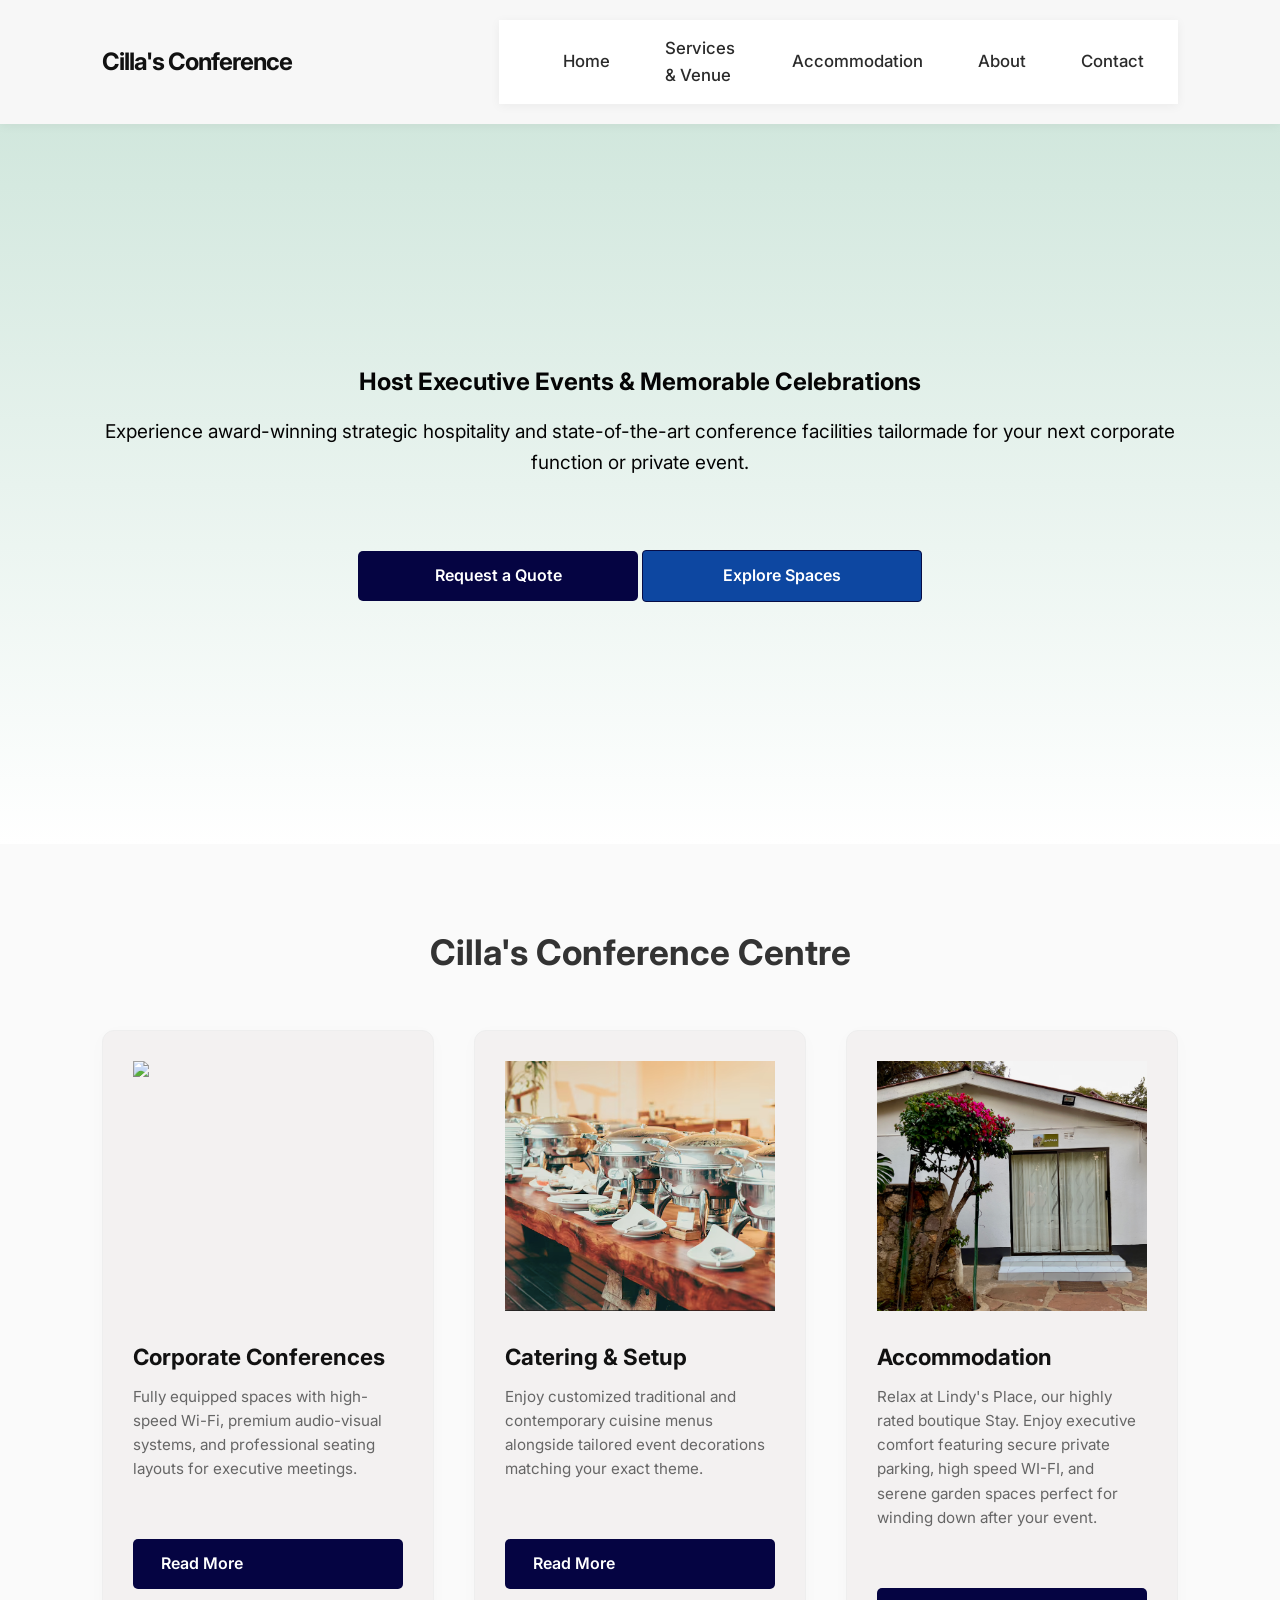
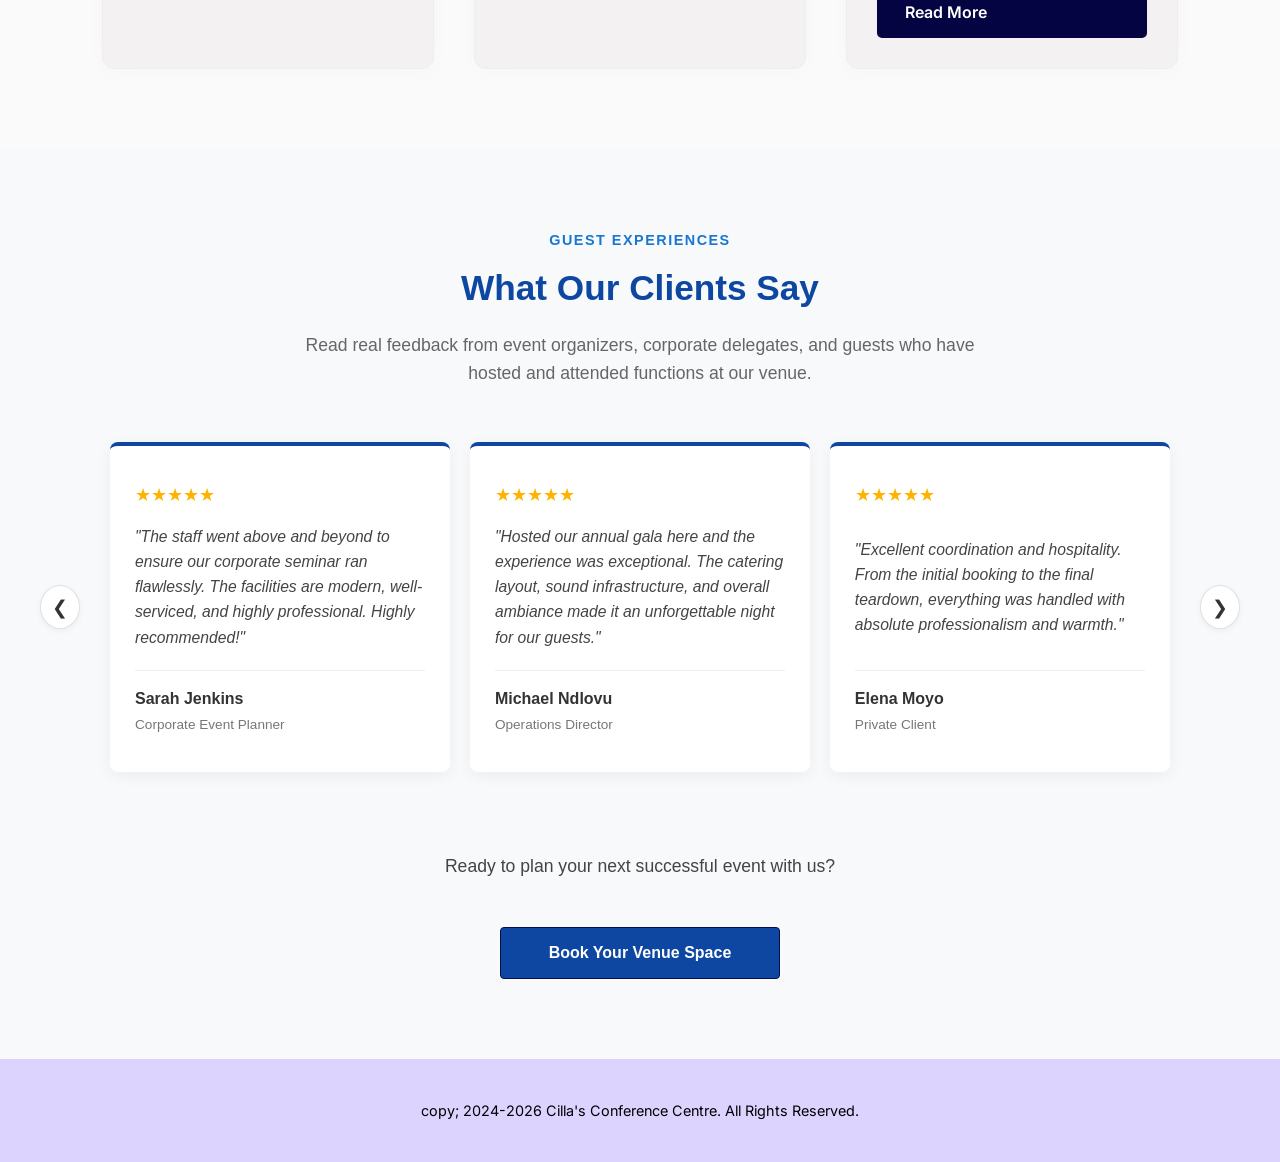
==== commit b7b4204b: "added a review section on the home page, this will help guests see how good our services are" ====
--- a/index.html
+++ b/index.html
@@ -83,6 +83,82 @@
         </div>
     </section>
 
+    <!-- Guest Reviews Slider Section -->
+<section class="reviews-section">
+    <div class="container">
+        
+        <!-- Section Header -->
+        <div class="reviews-header">
+            <span class="sub-title">Guest Experiences</span>
+            <h2>What Our Clients Say</h2>
+            <p>Read real feedback from event organizers, corporate delegates, and guests who have hosted and attended functions at our venue.</p>
+        </div>
+
+        <!-- Slider Wrapper -->
+        <div class="slider-wrapper">
+            <!-- Navigation Arrows -->
+            <button class="slider-arrow prev-btn" aria-label="Previous Review">&#10094;</button>
+            
+            <!-- Visible Track Area -->
+            <div class="slider-track-container">
+                <div class="slider-track">
+                    
+                    <!-- Review 1 -->
+                    <div class="review-slide">
+                        <div class="review-card">
+                            <div class="rating-stars">★★★★★</div>
+                            <p class="review-text">"The staff went above and beyond to ensure our corporate seminar ran flawlessly. The facilities are modern, well-serviced, and highly professional. Highly recommended!"</p>
+                            <div class="reviewer-info">
+                                <span class="reviewer-name">Sarah Jenkins</span>
+                                <span class="reviewer-role">Corporate Event Planner</span>
+                            </div>
+                        </div>
+                    </div>
+
+                    <!-- Review 2 -->
+                    <div class="review-slide">
+                        <div class="review-card">
+                            <div class="rating-stars">★★★★★</div>
+                            <p class="review-text">"Hosted our annual gala here and the experience was exceptional. The catering layout, sound infrastructure, and overall ambiance made it an unforgettable night for our guests."</p>
+                            <div class="reviewer-info">
+                                <span class="reviewer-name">Michael Ndlovu</span>
+                                <span class="reviewer-role">Operations Director</span>
+                            </div>
+                        </div>
+                    </div>
+
+                    <!-- Review 3 -->
+                    <div class="review-slide">
+                        <div class="review-card">
+                            <div class="rating-stars">★★★★★</div>
+                            <p class="review-text">"Excellent coordination and hospitality. From the initial booking to the final teardown, everything was handled with absolute professionalism and warmth."</p>
+                            <div class="reviewer-info">
+                                <span class="reviewer-name">Elena Moyo</span>
+                                <span class="reviewer-role">Private Client</span>
+                            </div>
+                        </div>
+                    </div>
+
+                </div>
+            </div>
+
+            <button class="slider-arrow next-btn" aria-label="Next Review">&#10095;</button>
+        </div>
+
+        <!-- Navigation Dots -->
+        <div class="slider-dots">
+            <!-- Generated dynamically via JS -->
+        </div>
+
+        <!-- Section Bottom CTA -->
+        <div class="reviews-cta">
+            <p>Ready to plan your next successful event with us?</p>
+            <a href="#contact" class="btn-secondary">Book Your Venue Space</a>
+        </div>
+
+    </div>
+</section>
+
     <footer>
         <p>copy; 2024-2026 Cilla's Conference Centre. All Rights Reserved.</p>
     </footer>
--- a/style.css
+++ b/style.css
@@ -1344,4 +1344,207 @@
     .initiative-block.reverse {
         flex-direction: row-reverse;
     }
+}
+
+
+/* Conference services home page section */
+/* Base Section Setup */
+.reviews-section {
+    padding: 80px 20px;
+    background-color: #f8f9fa;
+    font-family: 'Segoe UI', Tahoma, Geneva, Verdana, sans-serif;
+    overflow: hidden;
+}
+
+.reviews-section .container {
+    max-width: 1200px;
+    margin: 0 auto;
+    position: relative;
+}
+
+/* Header Styles */
+.reviews-header {
+    text-align: center;
+    max-width: 700px;
+    margin: 0 auto 40px auto;
+}
+
+.reviews-header .sub-title {
+    display: block;
+    font-size: 0.9rem;
+    text-transform: uppercase;
+    font-weight: 700;
+    color: #1976d2;
+    letter-spacing: 1.5px;
+    margin-bottom: 8px;
+}
+
+.reviews-header h2 {
+    font-size: 2.2rem;
+    color: #0d47a1;
+    margin-bottom: 15px;
+}
+
+.reviews-header p {
+    font-size: 1.1rem;
+    color: #666666;
+    line-height: 1.6;
+}
+
+/* Slider Structure Layout */
+.slider-wrapper {
+    display: flex;
+    align-items: center;
+    position: relative;
+    gap: 15px;
+}
+
+.slider-track-container {
+    overflow: hidden;
+    width: 100%;
+    padding: 15px 5px; /* Extra padding so card shadows don't clip */
+}
+
+.slider-track {
+    display: flex;
+    transition: transform 0.4s cubic-bezier(0.25, 1, 0.5, 1);
+    will-change: transform;
+}
+
+/* Responsive Structural Slide Logic */
+.review-slide {
+    min-width: 100%; /* Default Mobile: 1 card per view */
+    box-sizing: border-box;
+    padding: 0 10px;
+}
+
+@media (min-width: 768px) {
+    .review-slide {
+        min-width: 50%; /* Tablet: 2 cards per view */
+    }
+}
+
+@media (min-width: 1024px) {
+    .review-slide {
+        min-width: 33.333%; /* Desktop: 3 cards per view */
+    }
+}
+
+/* Card Presentation Styles */
+.review-card {
+    background-color: #ffffff;
+    padding: 35px 25px;
+    border-radius: 8px;
+    box-shadow: 0 4px 15px rgba(0, 0, 0, 0.05);
+    border-top: 4px solid #0d47a1;
+    height: 100%;
+    display: flex;
+    flex-direction: column;
+    justify-content: space-between;
+    box-sizing: border-box;
+}
+
+.rating-stars {
+    color: #ffb300;
+    font-size: 1.1rem;
+    margin-bottom: 15px;
+}
+
+.review-text {
+    font-size: 0.98rem;
+    line-height: 1.6;
+    color: #444444;
+    font-style: italic;
+    margin-bottom: 20px;
+}
+
+.reviewer-info {
+    border-top: 1px solid #eeeeee;
+    padding-top: 15px;
+}
+
+.reviewer-name {
+    display: block;
+    font-weight: 600;
+    color: #333333;
+}
+
+.reviewer-role {
+    font-size: 0.85rem;
+    color: #777777;
+}
+
+/* Controls & Navigation Buttons */
+.slider-arrow {
+    background-color: #ffffff;
+    border: 1px solid #e0e0e0;
+    color: #333333;
+    font-size: 1.2rem;
+    width: 44px;
+    height: 44px;
+    border-radius: 50%;
+    cursor: pointer;
+    display: flex;
+    align-items: center;
+    justify-content: center;
+    box-shadow: 0 2px 6px rgba(0,0,0,0.05);
+    transition: all 0.2s ease;
+    z-index: 5;
+    user-select: none;
+}
+
+.slider-arrow:hover {
+    background-color: #0d47a1;
+    color: #ffffff;
+    border-color: #0d47a1;
+}
+
+/* Indicator Dots Navigation */
+.slider-dots {
+    display: flex;
+    justify-content: center;
+    gap: 8px;
+    margin-top: 25px;
+}
+
+.dot {
+    width: 10px;
+    height: 10px;
+    border-radius: 50%;
+    background-color: #ccc;
+    cursor: pointer;
+    transition: background-color 0.3s ease;
+}
+
+.dot.active {
+    background-color: #0d47a1;
+    width: 20px; /* Subtle pill shape expansion for active frame indicator */
+    border-radius: 5px;
+}
+
+/* CTA Footer Element */
+.reviews-cta {
+    text-align: center;
+    margin-top: 40px;
+}
+
+.reviews-cta p {
+    font-size: 1.1rem;
+    color: #444444;
+    margin-bottom: 15px;
+}
+
+.btn-secondary {
+    display: inline-block;
+    background-color: #0d47a1;
+    color: #ffffff;
+    text-decoration: none;
+    padding: 12px 30px;
+    font-weight: 600;
+    border-radius: 4px;
+    transition: background-color 0.2s;
+}
+
+.btn-secondary:hover {
+    background-color: #1565c0;
 }
